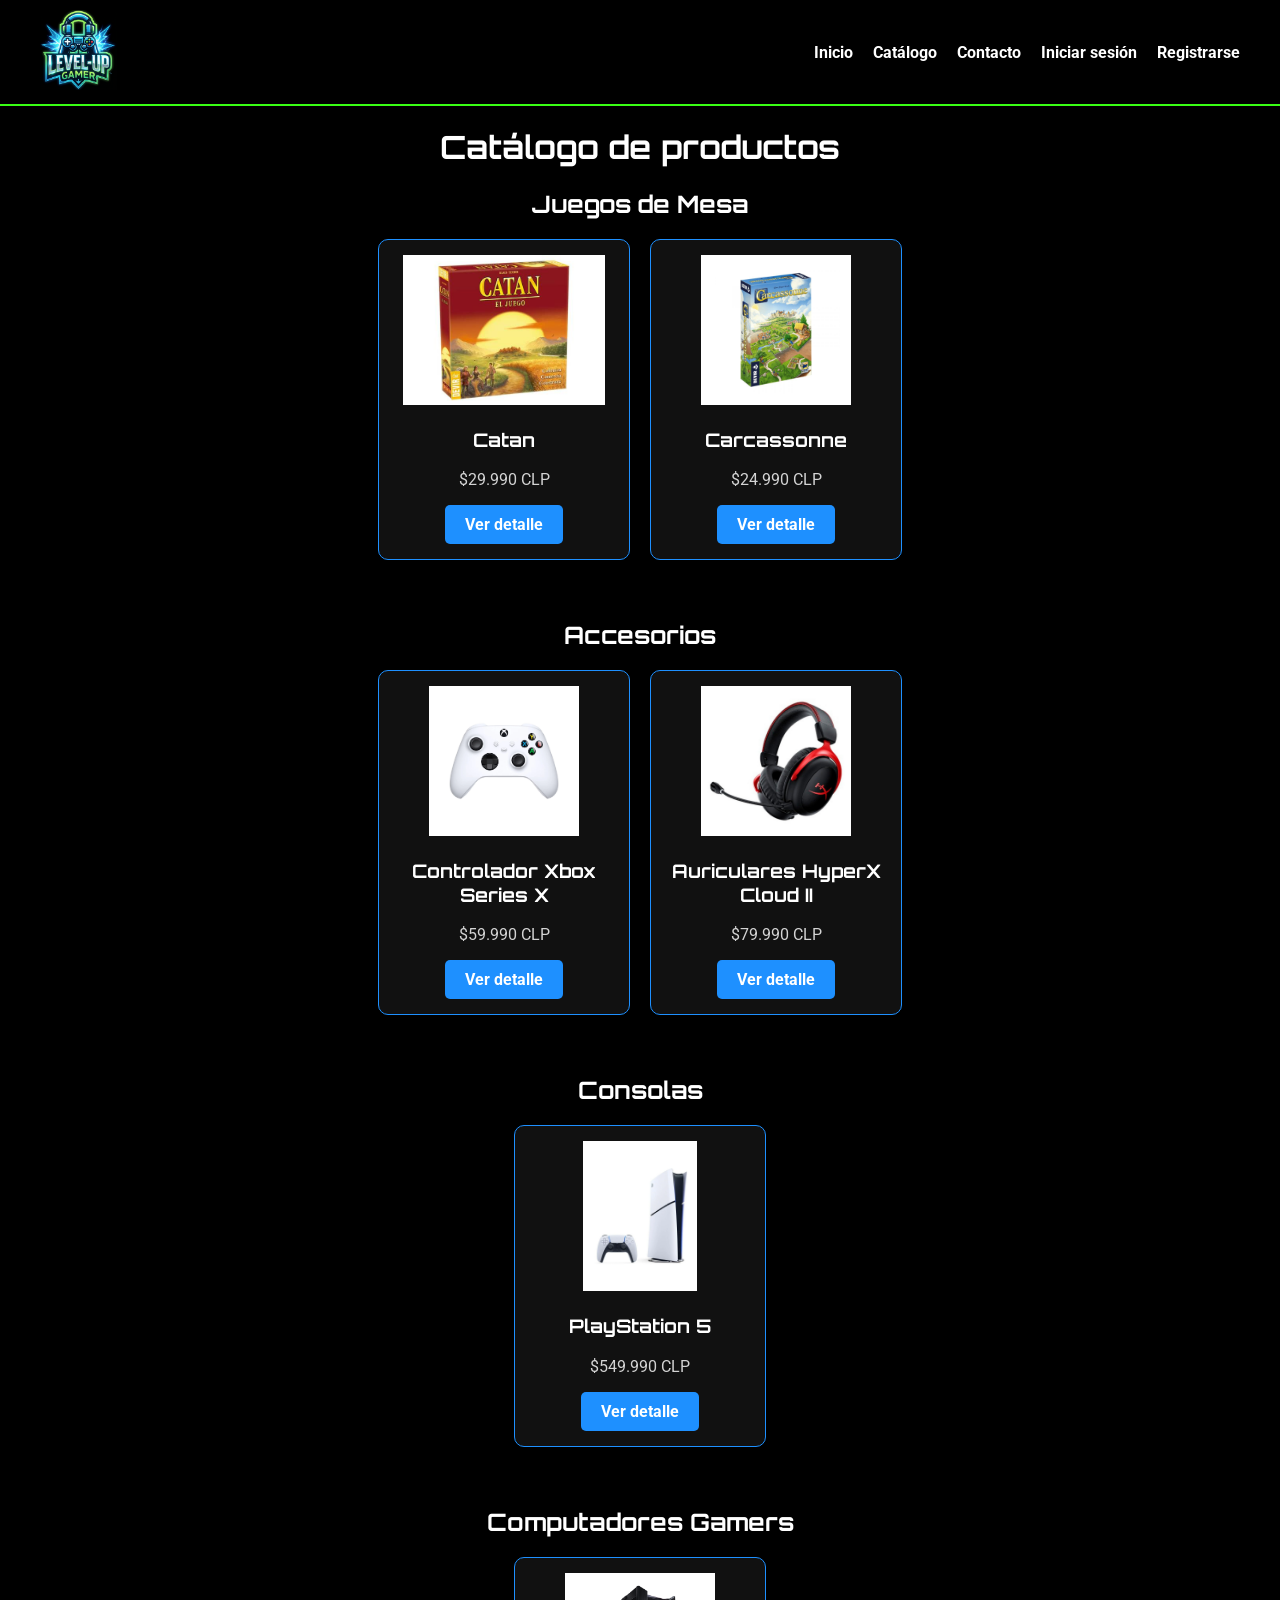
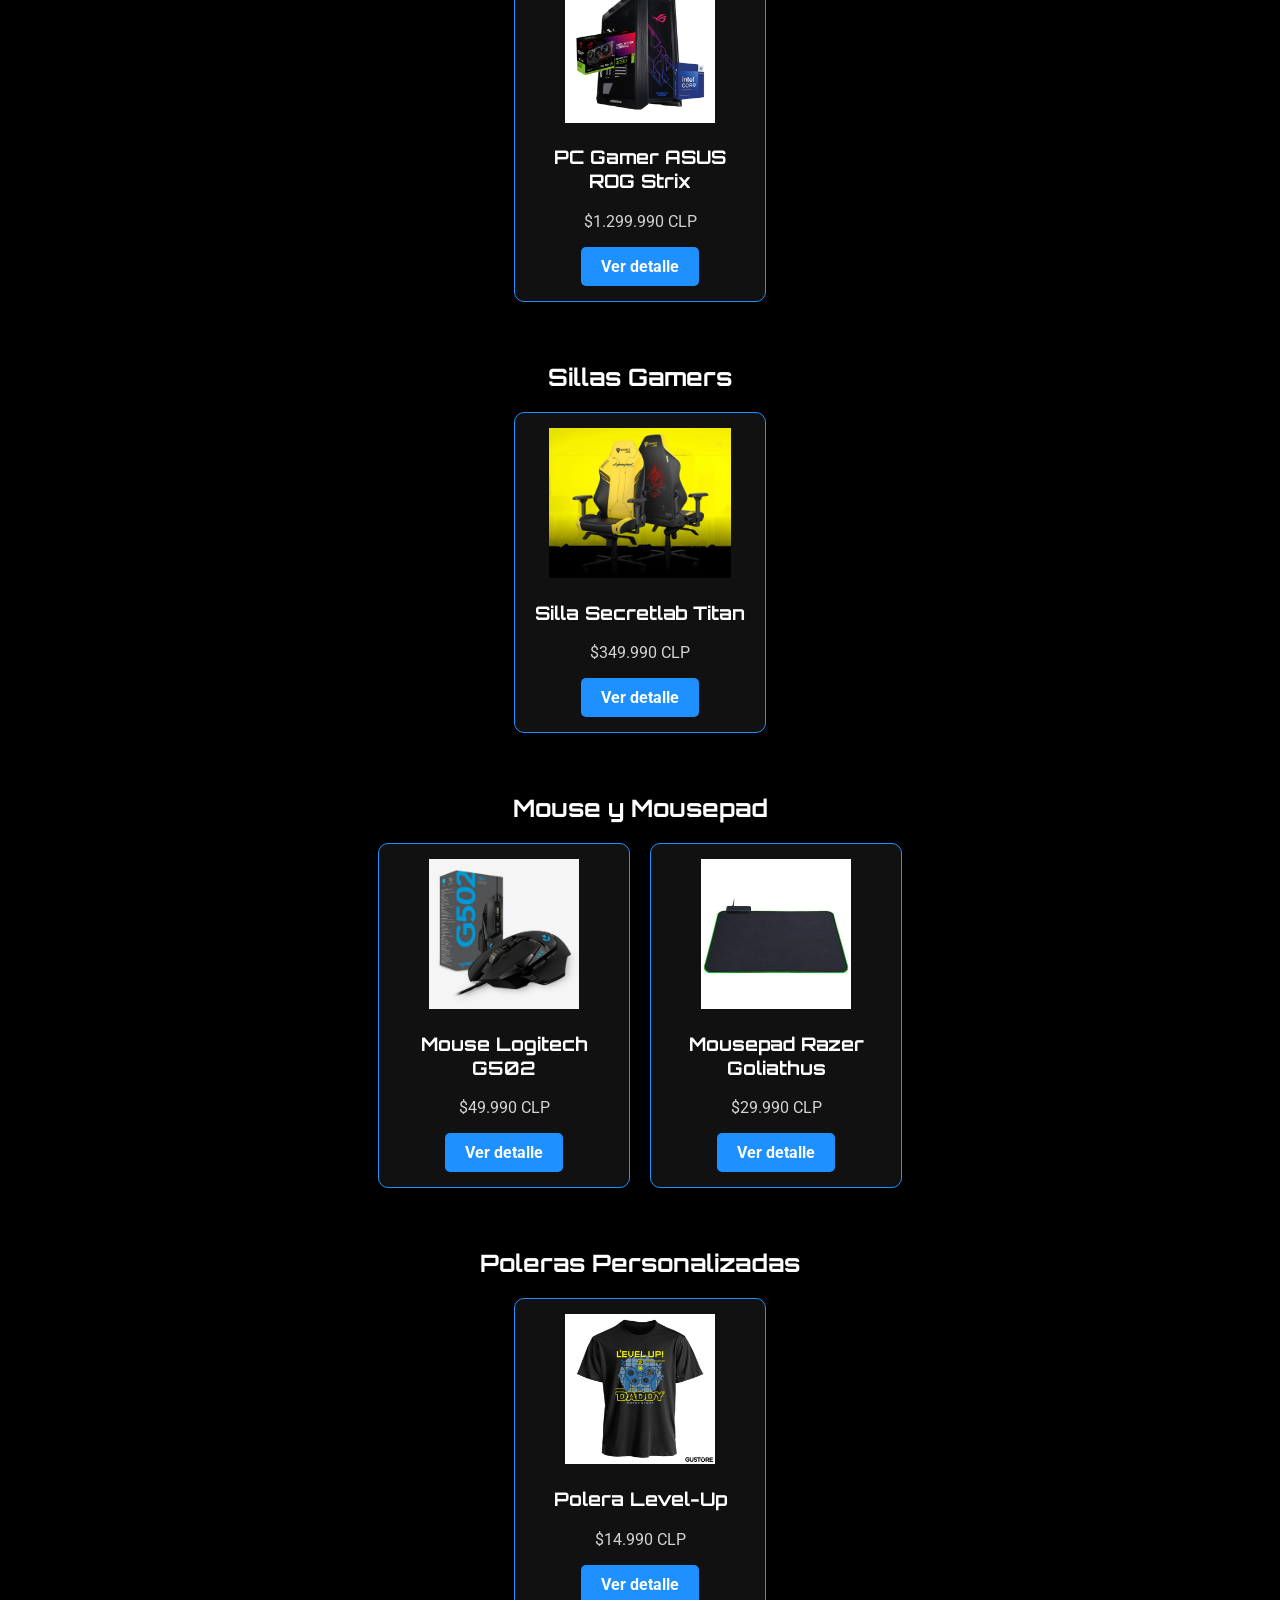
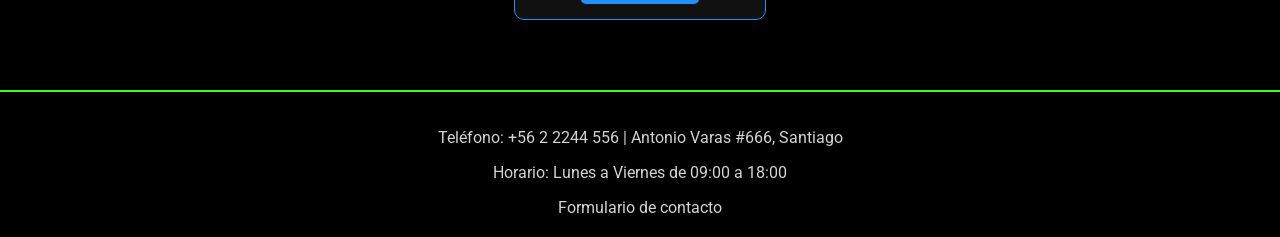
==== catalogo.html @ 61010d84 "catalogo.html: 1.-Se integran los elementos del NavBar, footer y diseño de página. 2.-Se integran la" ====
<!DOCTYPE html>
<html lang="en">
<head>
    <meta charset="UTF-8">
    <meta name="viewport" content="width=device-width, initial-scale=1.0">
    <title>Catalogo</title>
    <link rel="stylesheet" href="assets/style.css">
    <link rel="preconnect" href="https://fonts.googleapis.com">
    <link rel="preconnect" href="https://fonts.gstatic.com" crossorigin>
    <link href="https://fonts.googleapis.com/css2?family=Orbitron:wght@400;700&family=Roboto:wght@400;700&display=swap" rel="stylesheet">
</head>
<body>

    <header>
        <a href="index.html" class="logo">
            <img src="assets/img/Gemini_Generated_Image_6uzpw96uzpw96uzp.jpg" alt="Logo Level-Up Gamer">
        </a>
        <nav>
            <ul>
                <li><a href="index.html">Inicio</a></li>
                <li><a href="catalogo.html">Catálogo</a></li>
                <li><a href="contacto.html">Contacto</a></li>
                <li><a href="login.html">Iniciar sesión</a></li>
                <li><a href="registro.html">Registrarse</a></li>
            </ul>
        </nav>
    </header>

    <main>
        <h1>Catálogo de productos</h1>

        <section>
            <h2>Juegos de Mesa</h2>
            <div class="productos">
                <article class="producto">
                    <img src="assets/img/catan.jpg" alt="Catan">
                    <h3>Catan</h3>
                    <p>$29.990 CLP</p>
                    <a class="btn" href="producto.html?nombre=Catan&precio=29990&imagen=assets/img/catan.jpg">Ver detalle</a>
                </article>
                <article class="producto">
                    <img src="assets/img/carcassonne.jpg" alt="Carcassonne">
                    <h3>Carcassonne</h3>
                    <p>$24.990 CLP</p>
                    <a class="btn" href="producto.html?nombre=Carcassonne&precio=24990&imagen=assets/img/carcassonne.jpg">Ver detalle</a>
                </article>
            </div>
        </section>

        <section>
            <h2>Accesorios</h2>
            <div class="productos">
                <article class="producto">
                    <img src="assets/img/xbox-control.jpg" alt="Controlador Xbox Series X">
                    <h3>Controlador Xbox Series X</h3>
                    <p>$59.990 CLP</p>
                    <a class="btn" href="producto.html?nombre=Controlador%20Xbox%20Series%20X&precio=59990&imagen=assets/img/xbox-control.jpg">Ver detalle</a>
                </article>
                <article class="producto">
                    <img src="assets/img/hyperx-cloud2.jpg" alt="Auriculares HyperX Cloud II">
                    <h3>Auriculares HyperX Cloud II</h3>
                    <p>$79.990 CLP</p>
                    <a class="btn" href="producto.html?nombre=Auriculares%20HyperX%20Cloud%20II&precio=79990&imagen=assets/img/hyperx-cloud2.jpg">Ver detalle</a>
                </article>
            </div>
        </section>

        <section>
            <h2>Consolas</h2>
            <div class="productos">
                <article class="producto">
                    <img src="assets/img/ps5.jpg" alt="PlayStation 5">
                    <h3>PlayStation 5</h3>
                    <p>$549.990 CLP</p>
                    <a class="btn" href="producto.html?nombre=PlayStation%205&precio=549990&imagen=assets/img/ps5.jpg">Ver detalle</a>
                </article>
            </div>
        </section>

        <section>
            <h2>Computadores Gamers</h2>
            <div class="productos">
                <article class="producto">
                    <img src="assets/img/pc-rog-strix.jpg" alt="PC Gamer ASUS ROG Strix">
                    <h3>PC Gamer ASUS ROG Strix</h3>
                    <p>$1.299.990 CLP</p>
                    <a class="btn" href="producto.html?nombre=PC%20Gamer%20ASUS%20ROG%20Strix&precio=1299990&imagen=assets/img/pc-rog-strix.jpg">Ver detalle</a>
                </article>
            </div>
        </section>

        <section>
            <h2>Sillas Gamers</h2>
            <div class="productos">
                <article class="producto">
                    <img src="assets/img/silla-secretlab.jpg" alt="Silla Gamer Secretlab Titan">
                    <h3>Silla Secretlab Titan</h3>
                    <p>$349.990 CLP</p>
                    <a class="btn" href="producto.html?nombre=Silla%20Secretlab%20Titan&precio=349990&imagen=assets/img/silla-secretlab.jpg">Ver detalle</a>
                </article>
            </div>
        </section>

        <section>
            <h2>Mouse y Mousepad</h2>
            <div class="productos">
                <article class="producto">
                    <img src="assets/img/mouse-logitech.webp" alt="Mouse Gamer Logitech G502 HERO">
                    <h3>Mouse Logitech G502</h3>
                    <p>$49.990 CLP</p>
                    <a class="btn" href="producto.html?nombre=Mouse%20Logitech%20G502&precio=49990&imagen=assets/img/mouse-logitech.webp">Ver detalle</a>
                </article>
                <article class="producto">
                    <img src="assets/img/mousepad-razer.jpg" alt="Mousepad Razer Goliathus Extended Chroma">
                    <h3>Mousepad Razer Goliathus</h3>
                    <p>$29.990 CLP</p>
                    <a class="btn" href="producto.html?nombre=Mousepad%20Razer%20Goliathus&precio=29990&imagen=assets/img/mousepad-razer.jpg">Ver detalle</a>
                </article>
            </div>
        </section>

        <section>
            <h2>Poleras Personalizadas</h2>
            <div class="productos">
                <article class="producto">
                    <img src="assets/img/polera-levelup.jpg" alt="Polera Gamer Personalizada Level-Up">
                    <h3>Polera Level-Up</h3>
                    <p>$14.990 CLP</p>
                    <a class="btn" href="producto.html?nombre=Polera%20Level-Up&precio=14990&imagen=assets/img/polera-levelup.jpg">Ver detalle</a>
                </article>
            </div>
        </section>
    </main>

    <footer>
        <p>Teléfono: +56 2 2244 556 | Antonio Varas #666, Santiago</p>
        <p>Horario: Lunes a Viernes de 09:00 a 18:00</p>
        <a href="contacto.html">Formulario de contacto</a>
    </footer>
    
</body>
</html>
---- assets/style.css ----
body {
    margin: 0; /* Quita el espacio en blanco que el navegador pone por defecto alrededor de la página */
    padding: 0; /* Quita el espacio interno por defecto */
    background-color: #000000; /* Color de fondo de toda la página (negro) */
    color: #ffffff; /* Color del texto por defecto (blanco) */
    font-family: 'Roboto', sans-serif; /* Tipografía general del sitio */
}

h1, h2, h3 {
    font-family: 'Orbitron', sans-serif; /* Tipografía especial para los títulos */
    text-align: center; /* Centra el texto del título */
}

header {
    display: flex; /* Pone el logo y el menú uno al lado del otro */
    align-items: center; /* Centra verticalmente el logo y el menú */
    justify-content: space-between; /* Deja el logo a la izquierda y el menú a la derecha */
    padding: 10px 40px; /* Espacio interno arriba/abajo y a los costados */
    border-bottom: 2px solid #39FF14; /* Línea verde debajo del header */
}

.logo img {
    height: 80px; /* Alto de la imagen del logo */
}

nav ul {
    display: flex; /* Pone los links del menú en fila */
    list-style: none; /* Quita los puntos de la lista */
    gap: 20px; /* Espacio entre cada link */
    margin: 0; /* Quita el margen por defecto de la lista */
    padding: 0; /* Quita el padding por defecto de la lista */
}

nav a {
    color: #ffffff; /* Color de los links del menú (blanco) */
    text-decoration: none; /* Quita el subrayado de los links */
    font-weight: bold; /* Texto en negrita */
}
.frase {
    text-align: center; /* Centra el texto de la sección */
    padding: 50px 20px; /* Espacio interno arriba/abajo y a los costados */
}

.frase p {
    color: #D3D3D3; /* Color gris claro para el texto secundario */
}
.video-section {
    text-align: center; /* Centra el contenido de la sección */
    padding: 20px; /* Espacio interno */
}

.video-section iframe {
    width: 100%; /* El video ocupa todo el ancho disponible */
    max-width: 700px; /* Pero no crece más de 700px */
    height: 400px; /* Alto fijo del video */
    border: none; /* Quita el borde por defecto del iframe */
}

.productos {
    display: flex; /* Pone las tarjetas de producto en fila */
    flex-wrap: wrap; /* Si no caben, pasan a la siguiente línea */
    justify-content: center; /* Centra las tarjetas horizontalmente */
    gap: 20px; /* Espacio entre tarjetas */
    padding: 0 20px 40px; /* Espacio interno a los costados y abajo */
}

.producto {
    background-color: #111111; /* Color de fondo de la tarjeta (gris muy oscuro) */
    border: 1px solid #1E90FF; /* Borde azul de la tarjeta */
    border-radius: 10px; /* Bordes redondeados */
    padding: 15px; /* Espacio interno de la tarjeta */
    width: 220px; /* Ancho fijo de la tarjeta */
    text-align: center; /* Centra el texto dentro de la tarjeta */
}

.producto img {
    width: 100%; /* La imagen ocupa todo el ancho de la tarjeta */
    height: 150px; /* Alto fijo de la imagen */
    object-fit: contain; /* Achica/agranda la imagen sin deformarla ni recortarla */
}

.producto p {
    color: #D3D3D3; /* Color gris claro para el precio */
}

footer {
    background-color: #000000; /* Color de fondo del footer (negro) */
    border-top: 2px solid #39FF14; /* Línea verde arriba del footer */
    text-align: center; /* Centra el texto del footer */
    padding: 20px; /* Espacio interno */
    margin-top: 30px; /* Separa el footer del contenido de arriba */
}

footer p, footer a {
    color: #D3D3D3; /* Color gris claro para el texto del footer */
    text-decoration: none; /* Quita el subrayado de los links */
}
.btn {
    background-color: #1E90FF; /* Color de fondo del botón (azul) */
    color: #ffffff; /* Color del texto del botón */
    padding: 10px 20px; /* Espacio interno del botón */
    border: none; /* Quita el borde por defecto */
    border-radius: 5px; /* Bordes redondeados */
    text-decoration: none; /* Quita el subrayado si el botón es un link */
    font-weight: bold; /* Texto en negrita */
    cursor: pointer; /* Cambia el cursor a "mano" al pasar por encima */
    display: inline-block; /* Permite darle padding aunque sea un link */
}
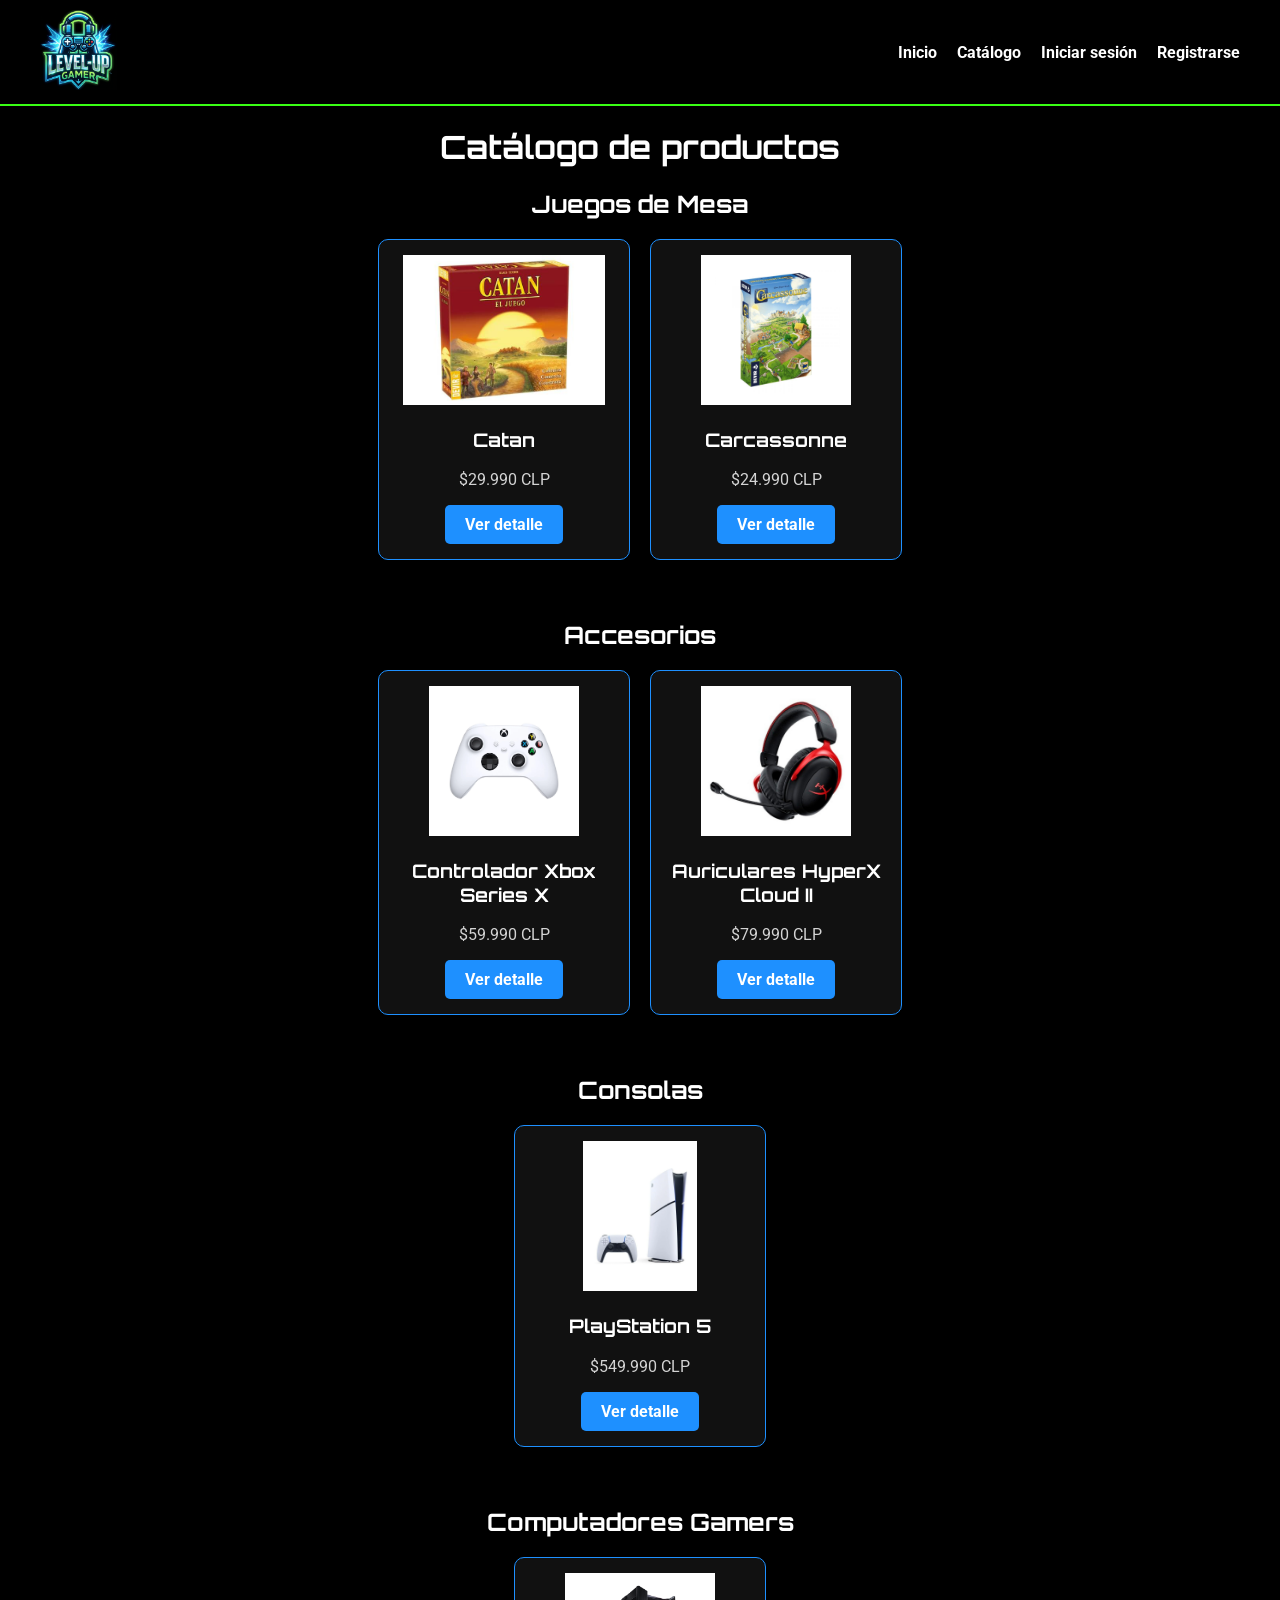
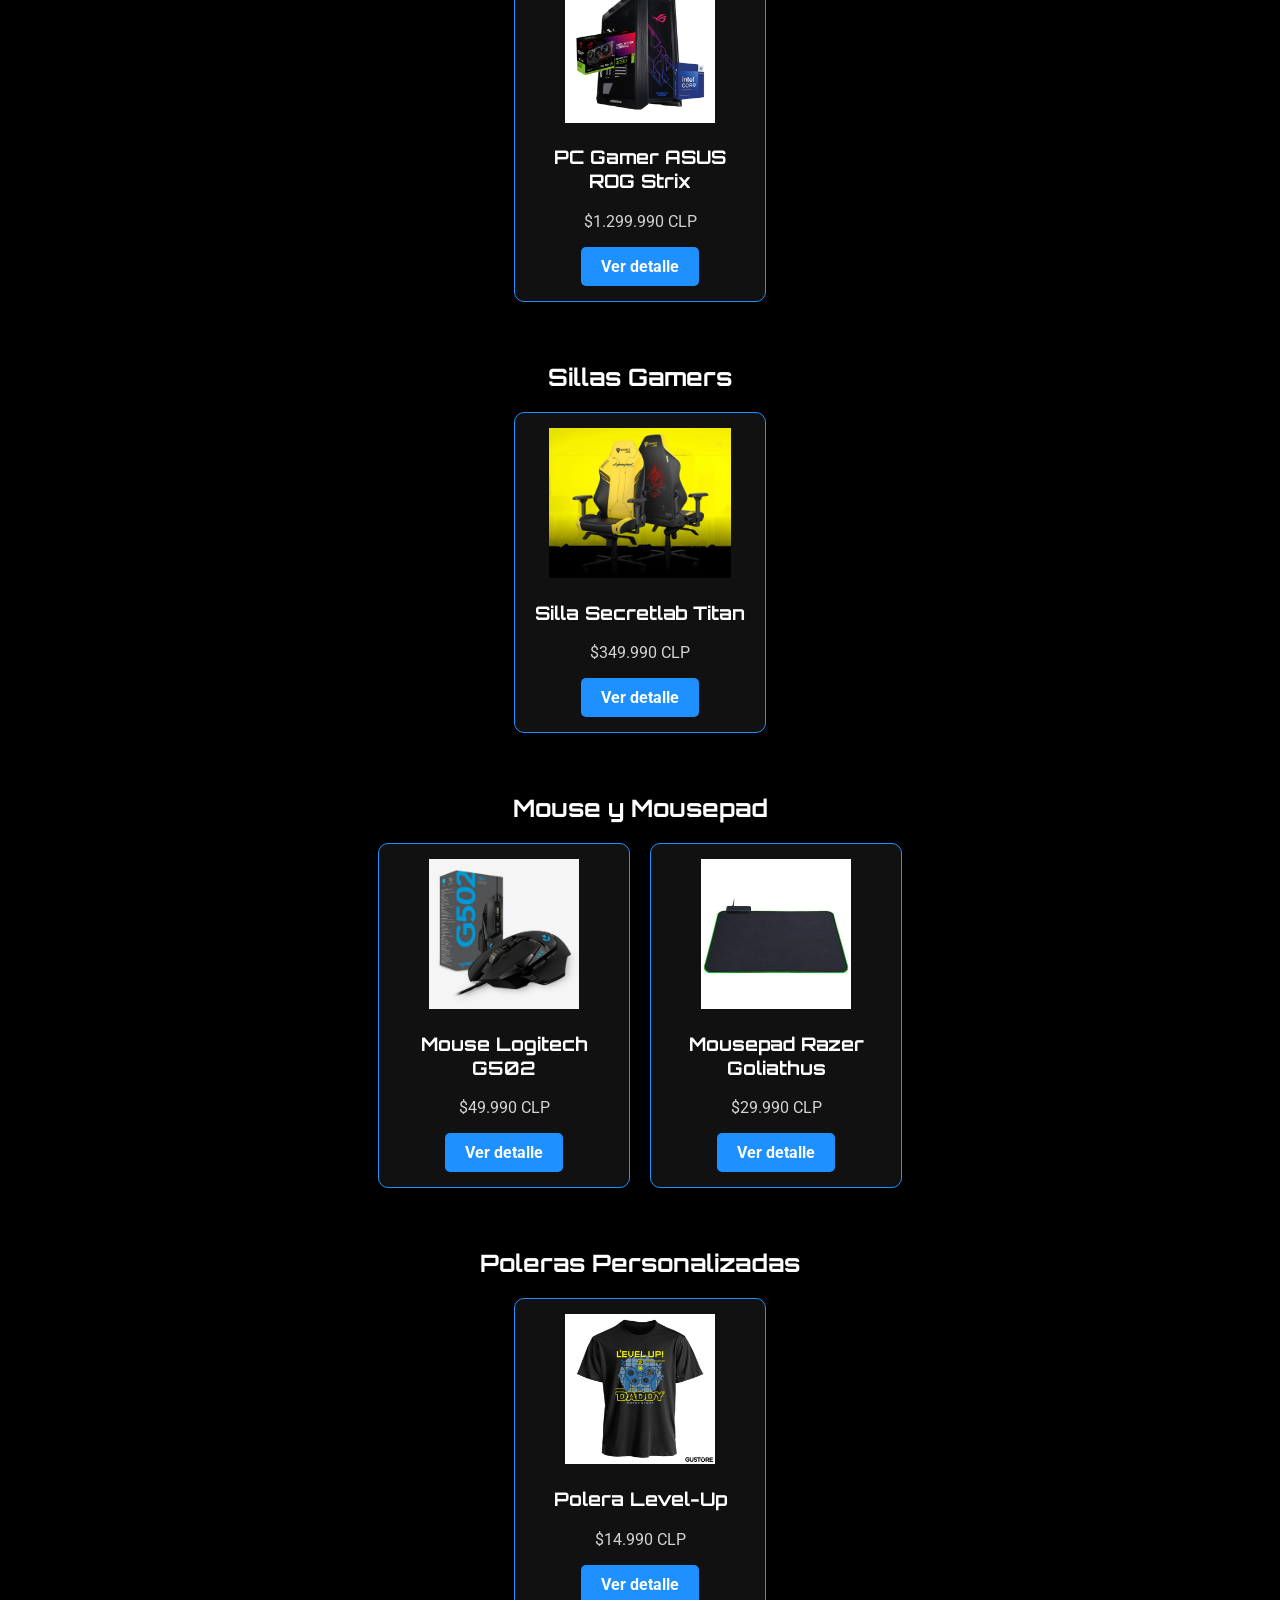
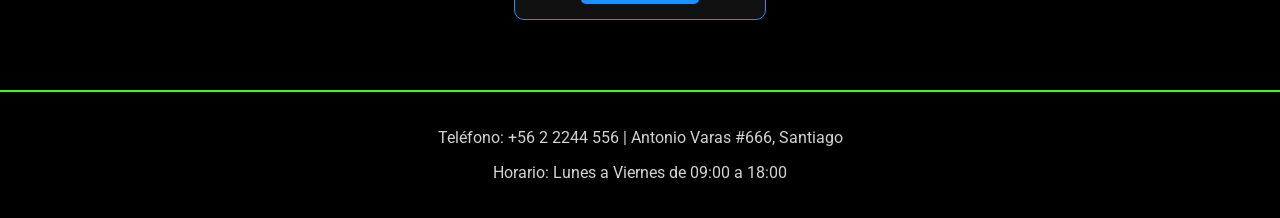
==== commit 81453eee: "ultimos cambios2" ====
--- a/catalogo.html
+++ b/catalogo.html
@@ -19,7 +19,6 @@
             <ul>
                 <li><a href="index.html">Inicio</a></li>
                 <li><a href="catalogo.html">Catálogo</a></li>
-                <li><a href="contacto.html">Contacto</a></li>
                 <li><a href="login.html">Iniciar sesión</a></li>
                 <li><a href="registro.html">Registrarse</a></li>
             </ul>
@@ -135,7 +134,6 @@
     <footer>
         <p>Teléfono: +56 2 2244 556 | Antonio Varas #666, Santiago</p>
         <p>Horario: Lunes a Viernes de 09:00 a 18:00</p>
-        <a href="contacto.html">Formulario de contacto</a>
     </footer>
     
 </body>
--- a/assets/style.css
+++ b/assets/style.css
@@ -36,6 +36,7 @@
     text-decoration: none; /* Quita el subrayado de los links */
     font-weight: bold; /* Texto en negrita */
 }
+
 .frase {
     text-align: center; /* Centra el texto de la sección */
     padding: 50px 20px; /* Espacio interno arriba/abajo y a los costados */
@@ -44,6 +45,19 @@
 .frase p {
     color: #D3D3D3; /* Color gris claro para el texto secundario */
 }
+
+.btn {
+    background-color: #1E90FF; /* Color de fondo del botón (azul) */
+    color: #ffffff; /* Color del texto del botón */
+    padding: 10px 20px; /* Espacio interno del botón */
+    border: none; /* Quita el borde por defecto */
+    border-radius: 5px; /* Bordes redondeados */
+    text-decoration: none; /* Quita el subrayado si el botón es un link */
+    font-weight: bold; /* Texto en negrita */
+    cursor: pointer; /* Cambia el cursor a "mano" al pasar por encima */
+    display: inline-block; /* Permite darle padding aunque sea un link */
+}
+
 .video-section {
     text-align: center; /* Centra el contenido de la sección */
     padding: 20px; /* Espacio interno */
@@ -95,14 +109,64 @@
     color: #D3D3D3; /* Color gris claro para el texto del footer */
     text-decoration: none; /* Quita el subrayado de los links */
 }
-.btn {
-    background-color: #1E90FF; /* Color de fondo del botón (azul) */
-    color: #ffffff; /* Color del texto del botón */
-    padding: 10px 20px; /* Espacio interno del botón */
-    border: none; /* Quita el borde por defecto */
+
+.formulario {
+    max-width: 400px; /* Ancho máximo del formulario */
+    margin: 20px auto 40px; /* Centra el formulario horizontalmente (el "auto") */
+    padding: 20px; /* Espacio interno */
+    border: 1px solid #1E90FF; /* Borde azul */
+    border-radius: 10px; /* Bordes redondeados */
+    display: flex; /* Para poder acomodar los campos en columna */
+    flex-direction: column; /* Pone los campos uno debajo del otro */
+}
+
+.formulario label {
+    margin-top: 15px; /* Espacio arriba de cada etiqueta */
+    font-weight: bold; /* Texto en negrita */
+}
+
+.formulario input, .formulario textarea {
+    padding: 8px; /* Espacio interno del campo */
+    margin-top: 5px; /* Separa el campo de su etiqueta */
     border-radius: 5px; /* Bordes redondeados */
-    text-decoration: none; /* Quita el subrayado si el botón es un link */
-    font-weight: bold; /* Texto en negrita */
-    cursor: pointer; /* Cambia el cursor a "mano" al pasar por encima */
-    display: inline-block; /* Permite darle padding aunque sea un link */
-}+    border: 1px solid #1E90FF; /* Borde azul del campo */
+    background-color: #000000; /* Fondo negro del campo */
+    color: #ffffff; /* Color del texto que escribe el usuario */
+    font-family: 'Roboto', sans-serif; /* Misma tipografía que el resto del sitio */
+}
+
+.formulario button {
+    margin-top: 20px; /* Separa el botón del último campo */
+}
+
+.error {
+    color: #ff5c5c; /* Color rojo para los mensajes de error */
+    font-size: 13px; /* Tamaño de letra más chico */
+    display: none; /* Oculto por defecto, JS lo muestra si hay error */
+    margin: 5px 0 0; /* Espacio arriba del mensaje */
+}
+
+.exito {
+    color: #39FF14; /* Color verde para el mensaje de éxito */
+    text-align: center; /* Centra el texto */
+    display: none; /* Oculto por defecto, JS lo muestra al enviar bien el formulario */
+    margin-top: 15px; /* Espacio arriba del mensaje */
+}
+
+/* ---------- Detalle de producto ---------- */
+.detalle {
+    max-width: 400px; /* Ancho máximo de la ficha de producto */
+    margin: 20px auto 40px; /* Centra la ficha horizontalmente */
+    padding: 20px; /* Espacio interno */
+    border: 1px solid #1E90FF; /* Borde azul */
+    border-radius: 10px; /* Bordes redondeados */
+    background-color: #111111; /* Fondo gris muy oscuro */
+    text-align: center; /* Centra el texto */
+}
+
+.detalle img {
+    width: 100%; /* La imagen ocupa todo el ancho de la ficha */
+    max-height: 250px; /* Alto máximo de la imagen */
+    object-fit: contain; /* Achica/agranda la imagen sin deformarla */
+    margin-bottom: 15px; /* Espacio debajo de la imagen */
+}
